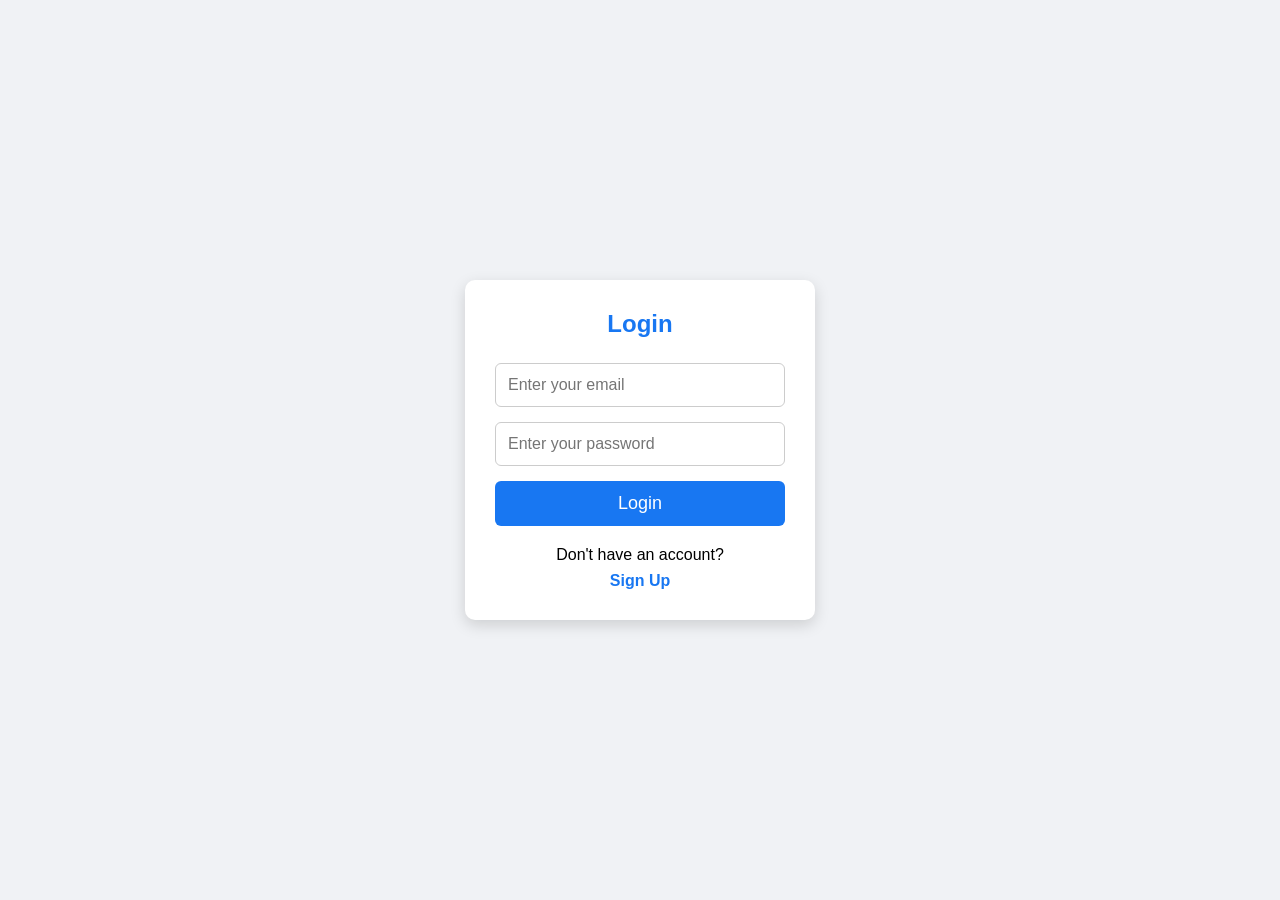
==== frontend/auth/login.html @ 7aed20af "Initial commit" ====
<!doctype html>
<html lang="en">
  <head>
    <meta charset="UTF-8" />
    <meta name="viewport" content="width=device-width, initial-scale=1.0" />
    <title>Login</title>
    <link rel="stylesheet" href="../style.css" />
  </head>
  <body>
    <form action="../../backend/auth/login.php" method="POST">
      <h2>Login</h2>

      <input
        type="email"
        name="EmailAddress"
        id="EmailAddress"
        placeholder="Enter your email"
        required />

      <input
        type="password"
        name="Password"
        id="Password"
        placeholder="Enter your password"
        required />

      <input type="submit" id="login" value="Login" />

      <p>Don't have an account?</p>
      <a href="register.html">Sign Up</a>
    </form>
  </body>
</html>
---- frontend/style.css ----
/* Reset */
* {
  margin: 0;
  padding: 0;
  box-sizing: border-box;
  font-family: Arial, Helvetica, sans-serif;
}

body {
  background-color: #f0f2f5;
  height: 100vh;
  display: flex;
  flex-direction: column;
  justify-content: center;
  align-items: center;
}

/* Heading */
.welcome {
  margin-bottom: 30px;
}

.welcome h2 {
  color: #1877f2;
  font-size: 40px;
}

/* Common Button Style */
button {
  width: 200px;
  padding: 12px;
  margin: 10px;
  border: none;
  border-radius: 8px;
  cursor: pointer;
  transition: 0.3s;
}

button a {
  text-decoration: none;
  color: white;
  font-size: 18px;
  font-weight: bold;
  display: block;
}

/* Login Button */
#login {
  background-color: #1877f2;
}

#login:hover {
  background-color: #166fe5;
}

/* Signup Button */
#signup {
  background-color: #42b72a;
}

#signup:hover {
  background-color: #36a420;
}

/* registeration page css */

/* Reset */
* {
    margin: 0;
    padding: 0;
    box-sizing: border-box;
    font-family: Arial, Helvetica, sans-serif;
}

/* Body */
body {
    background-color: #f0f2f5;
    display: flex;
    justify-content: center;
    align-items: center;
    height: 100vh;
}

/* Form */
form {
    width: 380px;
    background: white;
    padding: 30px;
    border-radius: 10px;
    box-shadow: 0 5px 15px rgba(0, 0, 0, 0.15);
}

/* Input Fields */
input[type="text"],
input[type="email"],
input[type="password"] {
    width: 100%;
    padding: 12px;
    margin-bottom: 15px;
    border: 1px solid #ccc;
    border-radius: 6px;
    font-size: 16px;
    outline: none;
}

/* Input Focus */
input[type="text"]:focus,
input[type="email"]:focus,
input[type="password"]:focus {
    border-color: #1877f2;
    box-shadow: 0 0 5px rgba(24, 119, 242, 0.3);
}

/* Submit Button */
input[type="submit"] {
    width: 100%;
    padding: 12px;
    background-color: #42b72a;
    color: white;
    border: none;
    border-radius: 6px;
    font-size: 18px;
    cursor: pointer;
    transition: 0.3s;
}

/* Hover Effect */
input[type="submit"]:enabled {
    background-color: #36a420;
}
input[type="submit"]:disabled {
    background-color: gray;
}



/* Login page css */
/* Reset */
* {
    margin: 0;
    padding: 0;
    box-sizing: border-box;
    font-family: Arial, Helvetica, sans-serif;
}

/* Body */
body {
    background: #f0f2f5;
    display: flex;
    justify-content: center;
    align-items: center;
    height: 100vh;
}

/* Form */
form {
    width: 350px;
    background: #fff;
    padding: 30px;
    border-radius: 10px;
    box-shadow: 0 5px 15px rgba(0,0,0,0.15);
}

/* Heading */
h2 {
    text-align: center;
    color: #1877f2;
    margin-bottom: 25px;
}

/* Inputs */
input[type="email"],
input[type="password"] {
    width: 100%;
    padding: 12px;
    margin-bottom: 15px;
    border: 1px solid #ccc;
    border-radius: 6px;
    outline: none;
    font-size: 16px;
}

input[type="email"]:focus,
input[type="password"]:focus {
    border-color: #1877f2;
}

/* Login Button */
#login {
    width: 100%;
    padding: 12px;
    border: none;
    border-radius: 6px;
    background: #1877f2;
    color: white;
    font-size: 18px;
    cursor: pointer;
    transition: 0.3s;
}

#login:hover {
    background: #166fe5;
}

/* Text */
p {
    margin-top: 20px;
    text-align: center;
}

/* Link */
a {
    display: block;
    text-align: center;
    margin-top: 8px;
    text-decoration: none;
    color: #1877f2;
    font-weight: bold;
}

a:hover {
    text-decoration: underline;
}
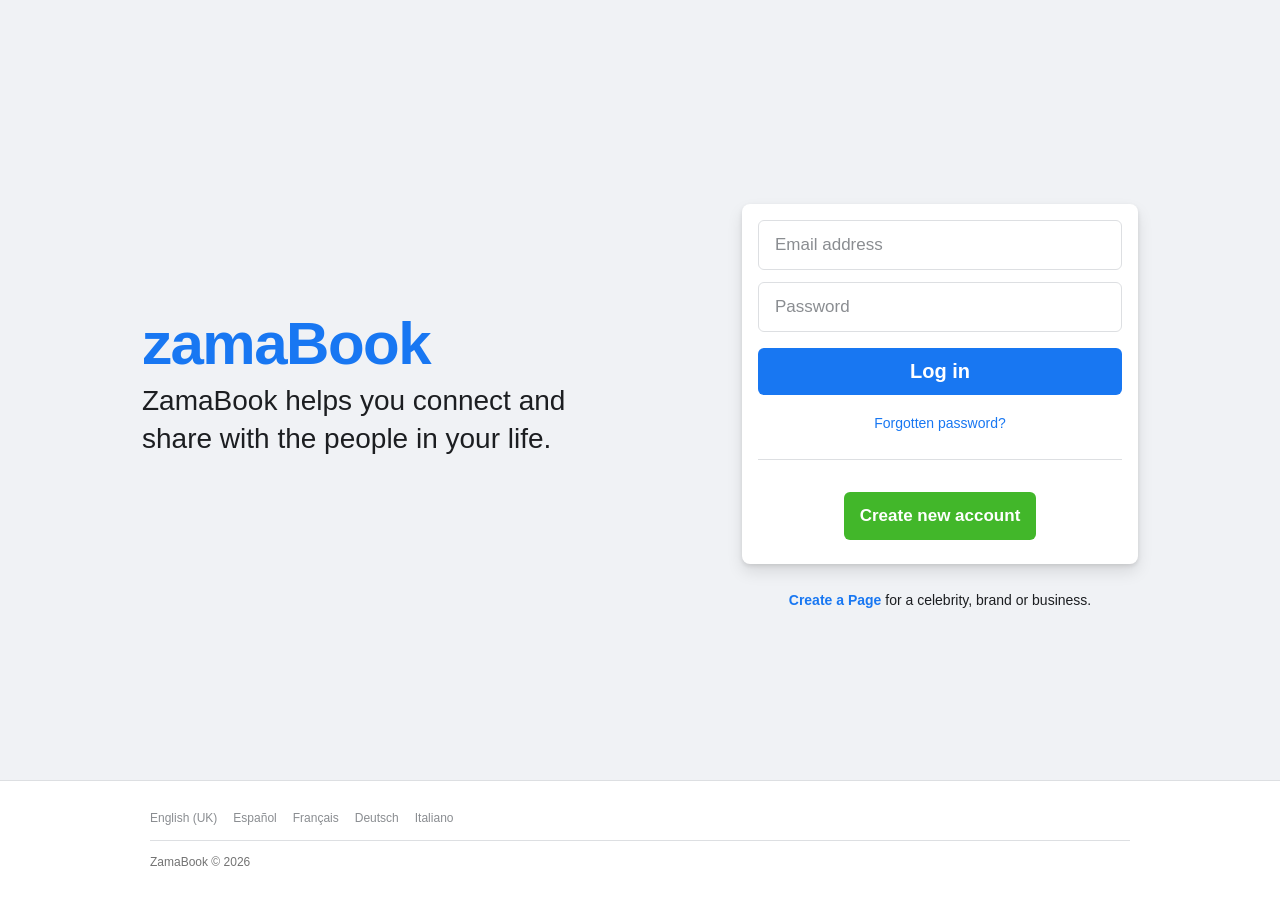
==== commit 96cd2604: "Add Facebook-style feed, login, and register UI with auth backend. Builds out the ZamaBook UI (feed/" ====
--- a/frontend/auth/login.html
+++ b/frontend/auth/login.html
@@ -1,33 +1,62 @@
-<!doctype html>
+<!DOCTYPE html>
 <html lang="en">
   <head>
     <meta charset="UTF-8" />
     <meta name="viewport" content="width=device-width, initial-scale=1.0" />
-    <title>Login</title>
-    <link rel="stylesheet" href="../style.css" />
+    <title>ZamaBook – Log in or sign up</title>
+    <link rel="stylesheet" href="../css/auth.css" />
   </head>
-  <body>
-    <form action="../../backend/auth/login.php" method="POST">
-      <h2>Login</h2>
+  <body class="auth-page">
+    <div class="auth-wrap">
+      <div class="auth-brand">
+        <h1 class="auth-brand__logo">zamaBook</h1>
+        <p class="auth-brand__tagline">
+          ZamaBook helps you connect and share with the people in your life.
+        </p>
+      </div>
 
-      <input
-        type="email"
-        name="EmailAddress"
-        id="EmailAddress"
-        placeholder="Enter your email"
-        required />
+      <div>
+        <div class="auth-card">
+          <form action="../../backend/auth/login.php" method="POST">
+            <input
+              type="email"
+              name="EmailAddress"
+              id="EmailAddress"
+              placeholder="Email address"
+              required
+              autocomplete="email"
+            />
+            <input
+              type="password"
+              name="Password"
+              id="Password"
+              placeholder="Password"
+              required
+              autocomplete="current-password"
+            />
+            <button type="submit" class="btn btn-primary" id="login">Log in</button>
+            <a href="#" class="auth-forgot">Forgotten password?</a>
+            <hr class="auth-divider" />
+            <a href="register.html" class="btn-create">Create new account</a>
+          </form>
+        </div>
+        <p class="auth-create-page">
+          <a href="register.html">Create a Page</a> for a celebrity, brand or business.
+        </p>
+      </div>
+    </div>
 
-      <input
-        type="password"
-        name="Password"
-        id="Password"
-        placeholder="Enter your password"
-        required />
-
-      <input type="submit" id="login" value="Login" />
-
-      <p>Don't have an account?</p>
-      <a href="register.html">Sign Up</a>
-    </form>
+    <footer class="auth-footer">
+      <div class="auth-footer__inner">
+        <div class="auth-footer__links">
+          <a href="#">English (UK)</a>
+          <a href="#">Español</a>
+          <a href="#">Français</a>
+          <a href="#">Deutsch</a>
+          <a href="#">Italiano</a>
+        </div>
+        <p class="auth-footer__copy">ZamaBook © 2026</p>
+      </div>
+    </footer>
   </body>
 </html>
--- a/frontend/css/auth.css
+++ b/frontend/css/auth.css
@@ -0,0 +1,401 @@
+/* ===== ZamaBook Auth — Facebook-style login / register ===== */
+:root {
+  --fb-blue: #1877f2;
+  --fb-blue-hover: #166fe5;
+  --fb-green: #42b72a;
+  --fb-green-hover: #36a420;
+  --fb-bg: #f0f2f5;
+  --fb-white: #ffffff;
+  --fb-text: #1c1e21;
+  --fb-secondary: #606770;
+  --fb-placeholder: #8a8d91;
+  --fb-border: #dddfe2;
+  --fb-input-bg: #f5f6f7;
+  --shadow: 0 2px 4px rgba(0, 0, 0, 0.1), 0 8px 16px rgba(0, 0, 0, 0.1);
+}
+
+* {
+  margin: 0;
+  padding: 0;
+  box-sizing: border-box;
+}
+
+body.auth-page {
+  font-family: Helvetica, Arial, sans-serif;
+  background: var(--fb-bg);
+  color: var(--fb-text);
+  min-height: 100vh;
+  display: flex;
+  flex-direction: column;
+}
+
+a {
+  text-decoration: none;
+  color: var(--fb-blue);
+}
+
+a:hover {
+  text-decoration: underline;
+}
+
+/* ===== Main split layout (login / landing) ===== */
+.auth-wrap {
+  flex: 1;
+  display: flex;
+  align-items: center;
+  justify-content: center;
+  padding: 72px 32px 40px;
+  gap: 80px;
+  max-width: 1100px;
+  width: 100%;
+  margin: 0 auto;
+}
+
+.auth-brand {
+  flex: 1;
+  max-width: 520px;
+  padding-bottom: 40px;
+}
+
+.auth-brand__logo {
+  font-size: 60px;
+  font-weight: 700;
+  color: var(--fb-blue);
+  letter-spacing: -1.5px;
+  line-height: 1;
+  margin-bottom: 8px;
+}
+
+.auth-brand__tagline {
+  font-size: 28px;
+  line-height: 1.35;
+  font-weight: 400;
+  color: var(--fb-text);
+  max-width: 500px;
+}
+
+/* ===== Form card ===== */
+.auth-card {
+  background: var(--fb-white);
+  border-radius: 8px;
+  box-shadow: var(--shadow);
+  padding: 16px 16px 24px;
+  width: 396px;
+  max-width: 100%;
+  flex-shrink: 0;
+}
+
+.auth-card--register {
+  width: 432px;
+  padding: 16px;
+}
+
+.auth-card__header {
+  text-align: center;
+  padding: 10px 16px 16px;
+  border-bottom: 1px solid var(--fb-border);
+  margin: -16px -16px 16px;
+}
+
+.auth-card__header h1 {
+  font-size: 32px;
+  font-weight: 700;
+  line-height: 1.2;
+}
+
+.auth-card__header p {
+  color: var(--fb-secondary);
+  font-size: 15px;
+  margin-top: 4px;
+}
+
+.auth-card form {
+  display: flex;
+  flex-direction: column;
+  gap: 12px;
+}
+
+.auth-card input[type="text"],
+.auth-card input[type="email"],
+.auth-card input[type="password"] {
+  width: 100%;
+  padding: 14px 16px;
+  font-size: 17px;
+  border: 1px solid var(--fb-border);
+  border-radius: 6px;
+  outline: none;
+  background: var(--fb-white);
+  color: var(--fb-text);
+  transition: border-color 0.15s, box-shadow 0.15s;
+}
+
+.auth-card--register input[type="text"],
+.auth-card--register input[type="email"],
+.auth-card--register input[type="password"] {
+  padding: 11px;
+  font-size: 15px;
+  background: var(--fb-input-bg);
+}
+
+.auth-card input::placeholder {
+  color: var(--fb-placeholder);
+}
+
+.auth-card input:focus {
+  border-color: var(--fb-blue);
+  box-shadow: 0 0 0 2px rgba(24, 119, 242, 0.2);
+  background: var(--fb-white);
+}
+
+.auth-card input.valid {
+  border-color: var(--fb-green);
+}
+
+.auth-card input.invalid {
+  border-color: #f02849;
+}
+
+.btn {
+  width: 100%;
+  border: none;
+  border-radius: 6px;
+  font-size: 20px;
+  font-weight: 700;
+  padding: 12px 16px;
+  cursor: pointer;
+  transition: background 0.15s;
+  font-family: inherit;
+}
+
+.btn:disabled {
+  background: #e4e6eb;
+  color: #bcc0c4;
+  cursor: not-allowed;
+}
+
+.btn-primary {
+  background: var(--fb-blue);
+  color: white;
+  margin-top: 4px;
+}
+
+.btn-primary:hover:not(:disabled) {
+  background: var(--fb-blue-hover);
+}
+
+.btn-success {
+  background: var(--fb-green);
+  color: white;
+  font-size: 17px;
+  padding: 12px 16px;
+  width: auto;
+  min-width: 180px;
+  display: block;
+  margin: 8px auto 0;
+}
+
+.btn-success:hover:not(:disabled) {
+  background: var(--fb-green-hover);
+}
+
+.auth-forgot {
+  text-align: center;
+  margin-top: 8px;
+  font-size: 14px;
+}
+
+.auth-divider {
+  border: none;
+  border-top: 1px solid var(--fb-border);
+  margin: 16px 0 20px;
+}
+
+.btn-create {
+  display: block;
+  width: fit-content;
+  margin: 0 auto;
+  background: var(--fb-green);
+  color: white;
+  font-size: 17px;
+  font-weight: 700;
+  padding: 14px 16px;
+  border-radius: 6px;
+  text-align: center;
+  transition: background 0.15s;
+}
+
+.btn-create:hover {
+  background: var(--fb-green-hover);
+  text-decoration: none;
+  color: white;
+}
+
+.auth-create-page {
+  text-align: center;
+  margin-top: 28px;
+  font-size: 14px;
+}
+
+.auth-create-page a {
+  font-weight: 600;
+}
+
+.auth-terms {
+  font-size: 11px;
+  color: var(--fb-secondary);
+  line-height: 1.4;
+  margin-top: 8px;
+  padding: 0 8px;
+}
+
+.auth-terms a {
+  color: var(--fb-secondary);
+  font-weight: 600;
+}
+
+.auth-back {
+  display: block;
+  text-align: center;
+  margin-top: 16px;
+  font-size: 14px;
+  font-weight: 600;
+}
+
+/* Register centered layout */
+.auth-wrap--center {
+  flex-direction: column;
+  gap: 24px;
+  padding-top: 40px;
+}
+
+.auth-wrap--center .auth-brand {
+  text-align: center;
+  padding-bottom: 0;
+  max-width: none;
+}
+
+.auth-wrap--center .auth-brand__logo {
+  font-size: 48px;
+}
+
+.auth-wrap--center .auth-brand__tagline {
+  display: none;
+}
+
+/* ===== Footer ===== */
+.auth-footer {
+  padding: 28px 16px;
+  background: var(--fb-white);
+  border-top: 1px solid #dddfe2;
+  margin-top: auto;
+}
+
+.auth-footer__inner {
+  max-width: 980px;
+  margin: 0 auto;
+  font-size: 12px;
+  color: #737373;
+  line-height: 1.6;
+}
+
+.auth-footer__links {
+  display: flex;
+  flex-wrap: wrap;
+  gap: 8px 16px;
+  margin-bottom: 12px;
+  padding-bottom: 12px;
+  border-bottom: 1px solid #dddfe2;
+}
+
+.auth-footer__links a {
+  color: #8a8d91;
+}
+
+.auth-footer__copy {
+  color: #737373;
+}
+
+/* ===== Landing welcome (index) ===== */
+.landing {
+  flex: 1;
+  display: flex;
+  flex-direction: column;
+  align-items: center;
+  justify-content: center;
+  padding: 40px 20px;
+  text-align: center;
+}
+
+.landing .auth-brand__logo {
+  font-size: 72px;
+  margin-bottom: 12px;
+}
+
+.landing .auth-brand__tagline {
+  font-size: 24px;
+  margin-bottom: 36px;
+  max-width: 420px;
+}
+
+.landing-actions {
+  display: flex;
+  flex-direction: column;
+  gap: 12px;
+  width: 100%;
+  max-width: 320px;
+}
+
+.landing-actions .btn {
+  text-align: center;
+  display: block;
+}
+
+.landing-actions .btn-primary {
+  color: white;
+}
+
+.landing-actions .btn-primary:hover {
+  text-decoration: none;
+  color: white;
+}
+
+.landing-actions .btn-outline {
+  background: transparent;
+  color: var(--fb-blue);
+  border: 1px solid var(--fb-blue);
+  font-size: 18px;
+}
+
+.landing-actions .btn-outline:hover {
+  background: rgba(24, 119, 242, 0.06);
+  text-decoration: none;
+}
+
+/* ===== Responsive ===== */
+@media (max-width: 900px) {
+  .auth-wrap {
+    flex-direction: column;
+    gap: 24px;
+    padding: 40px 16px 32px;
+    text-align: center;
+  }
+
+  .auth-brand {
+    padding-bottom: 0;
+  }
+
+  .auth-brand__logo {
+    font-size: 48px;
+  }
+
+  .auth-brand__tagline {
+    font-size: 20px;
+    margin: 0 auto;
+  }
+
+  .auth-card,
+  .auth-card--register {
+    width: 100%;
+    max-width: 396px;
+  }
+}
